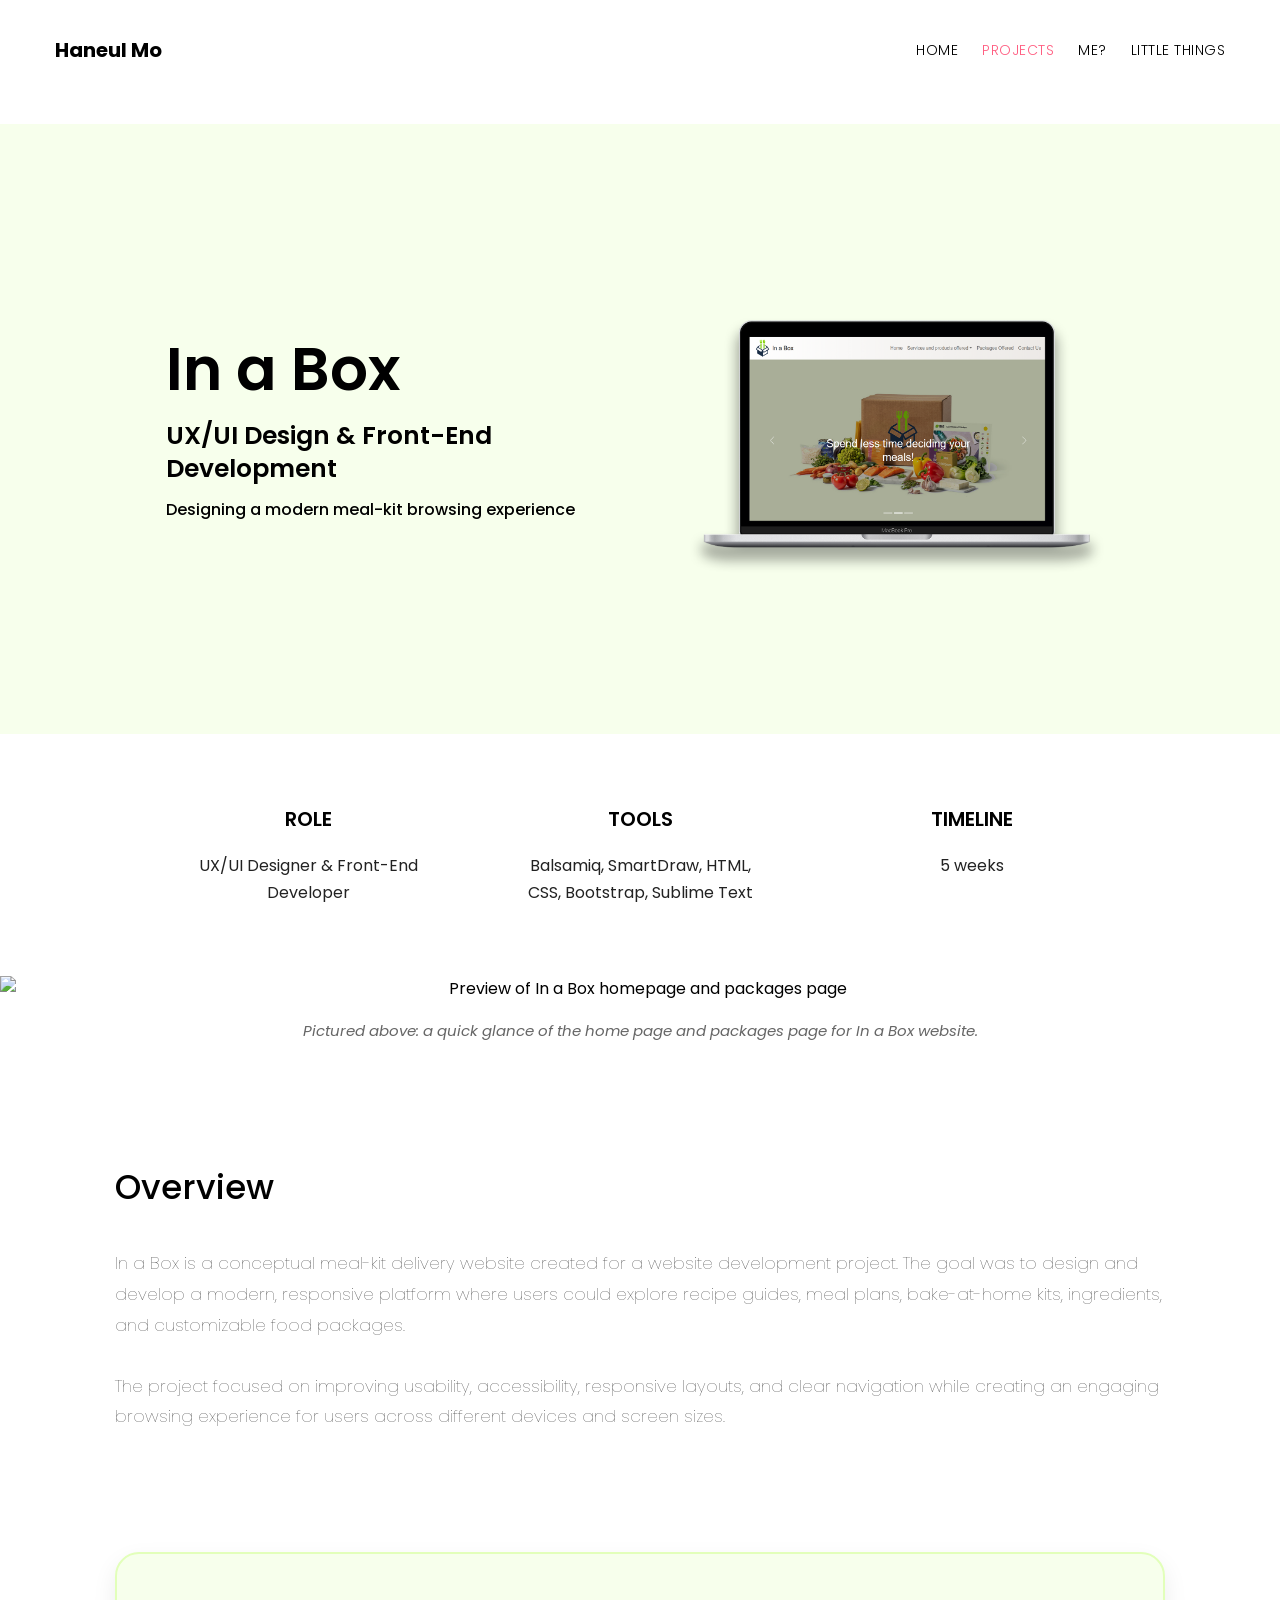
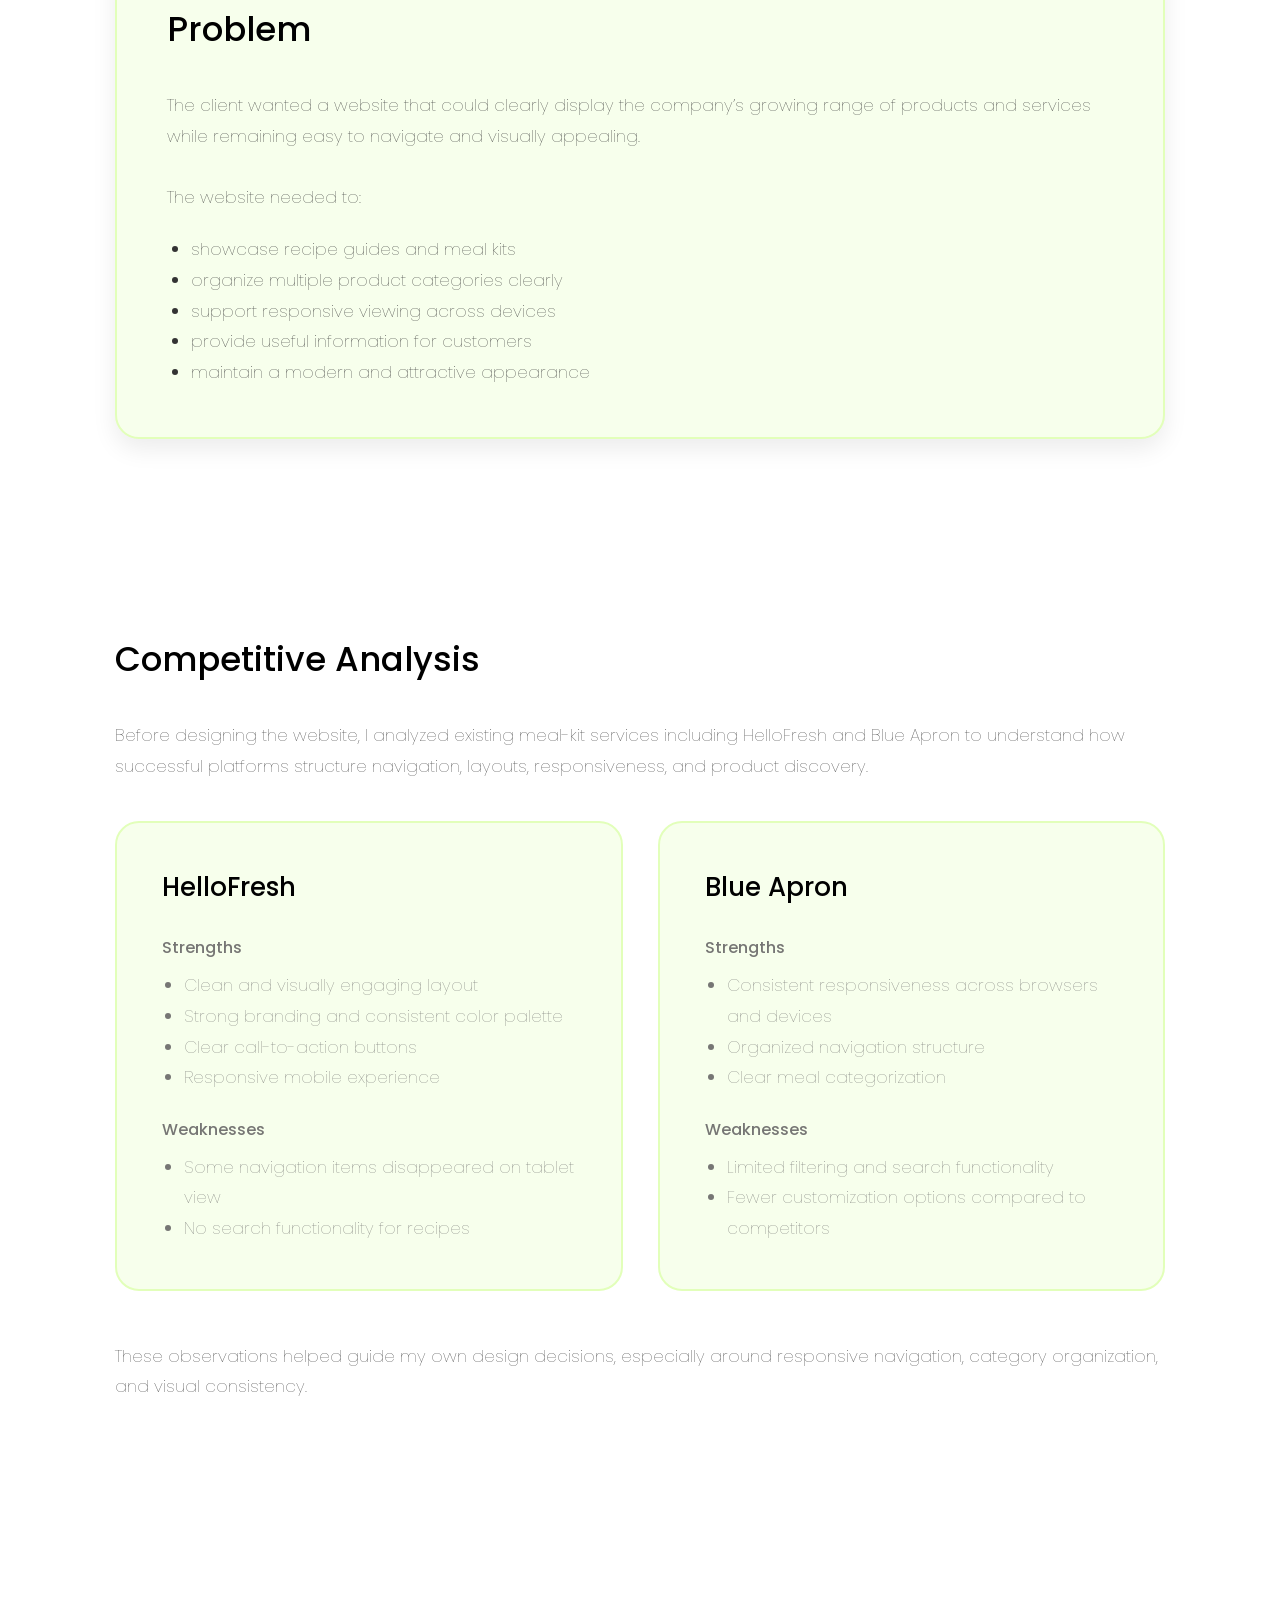
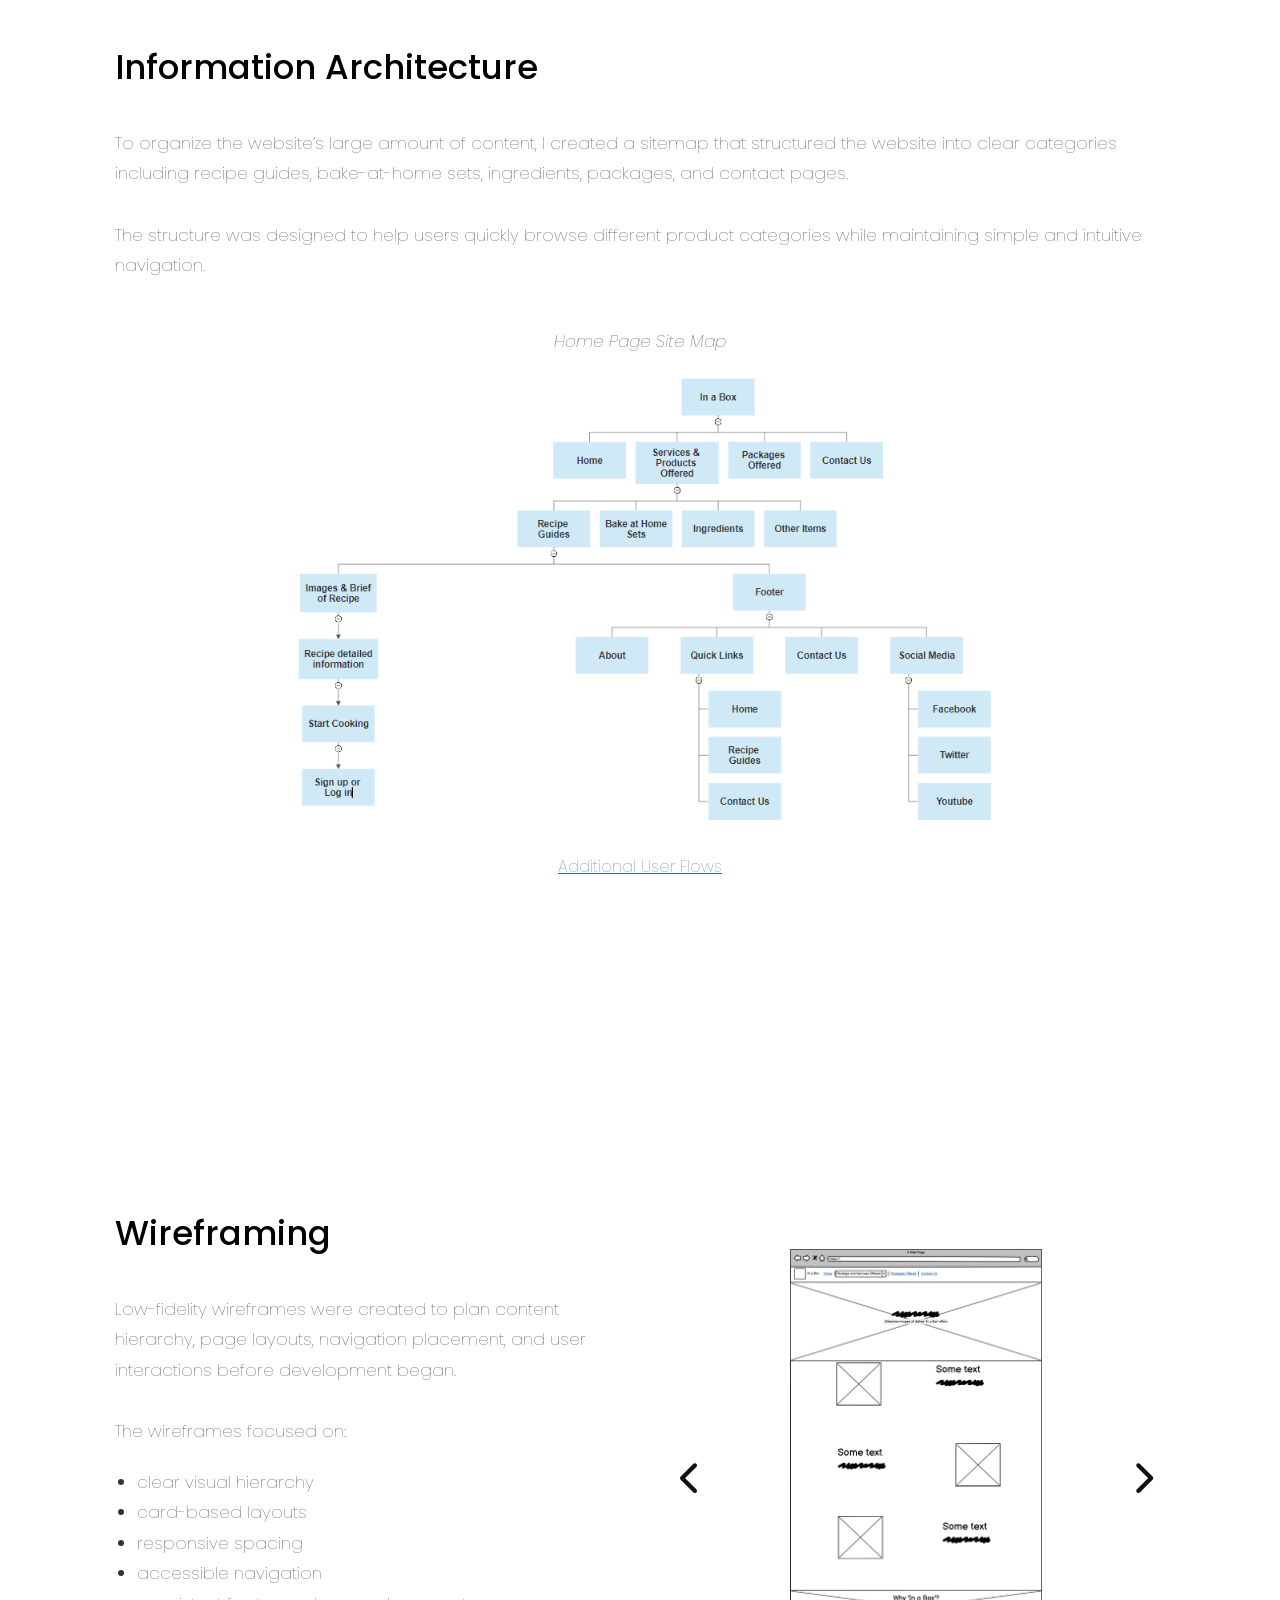
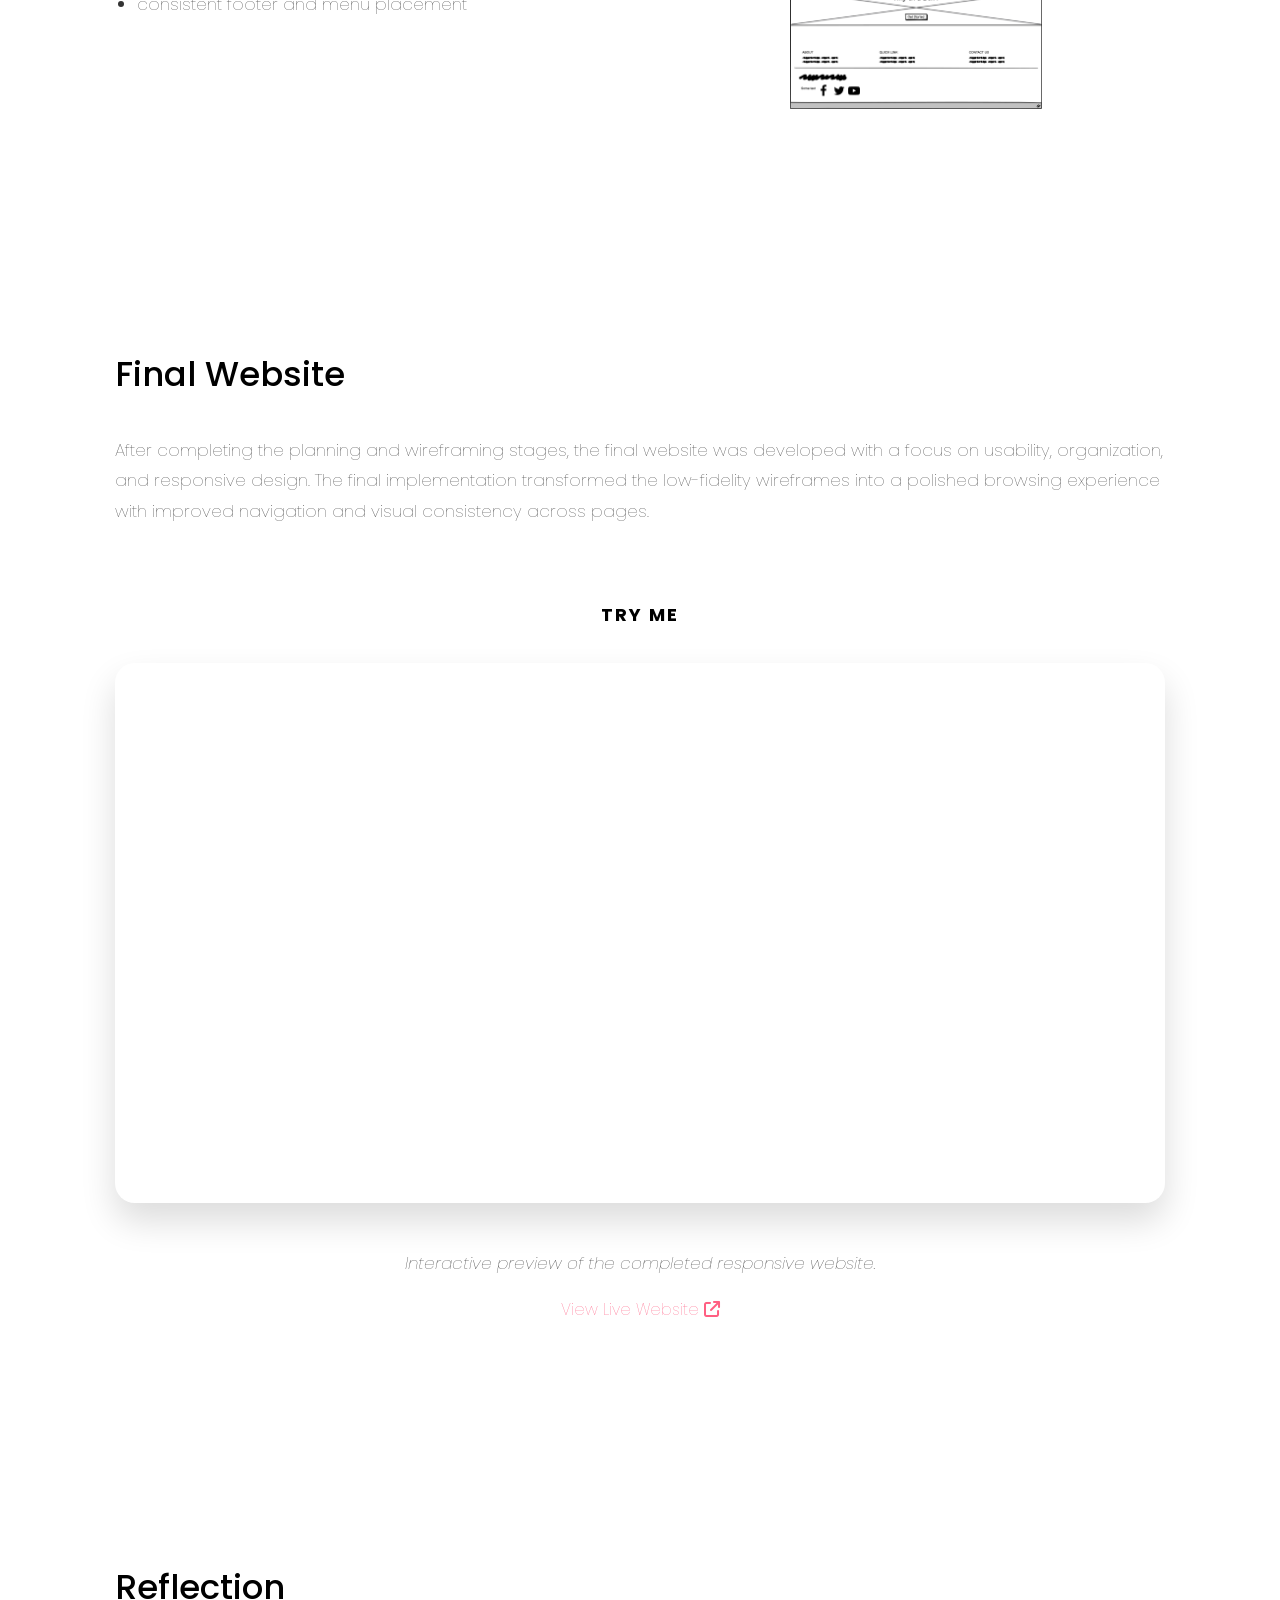
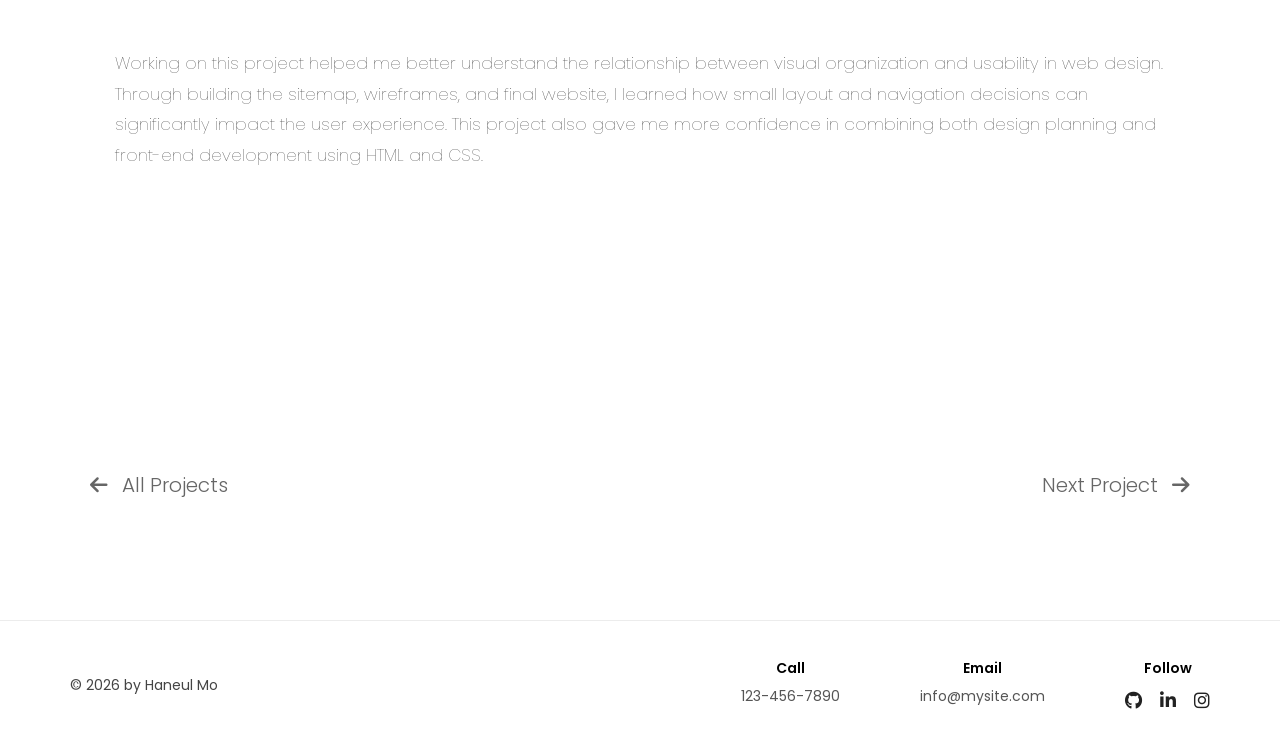
==== inabox.html @ 6cd1ddcf "Add files via upload" ====
<!DOCTYPE html>
<html lang="en">
<head>
  <link rel="stylesheet" href="https://cdnjs.cloudflare.com/ajax/libs/font-awesome/6.7.2/css/all.min.css">
  <link rel="preconnect" href="https://fonts.googleapis.com">
  <link rel="preconnect" href="https://fonts.gstatic.com" crossorigin>
  <link href="https://fonts.googleapis.com/css2?family=Poppins:wght@300;400;500;600;700;800&display=swap" rel="stylesheet">

  <meta charset="UTF-8">
  <meta name="viewport" content="width=device-width, initial-scale=1.0">
  <title>In a Box | Haneul Mo</title>
  <link rel="icon" type="image/png" href="images/favicon.png">
  <link rel="stylesheet" href="style.css">
</head>

<body>
  <header class="navbar">
    <a href="index.html" class="logo">Haneul Mo</a>

    <nav>
      <a href="index.html">Home</a>
      <a href="project.html" class="active">Projects</a>
      <a href="me.html">Me?</a>
      <a href="littlethings.html">Little Things</a>
    </nav>

    <div class="hamburger">
      <i class="fa-solid fa-bars"></i>
    </div>
  </header>

  <main class="case-page">

    <section class="case-hero">
      <div>
        <h1>In a Box</h1>
        <h2>UX/UI Design & Front-End Development</h2>
        <p>Designing a modern meal-kit browsing experience</p>
      </div>

      <img src="images/inabox_mockup.png" alt="In a Box website mockup">
    </section>
    
    <section class="case-info">
      <div>
        <h3>Role</h3>
        <p>UX/UI Designer & Front-End Developer</p>
      </div>

      <div>
        <h3>Tools</h3>
        <p>Balsamiq, SmartDraw, HTML, CSS, Bootstrap, Sublime Text</p>
      </div>

      <div>
        <h3>Timeline</h3>
        <p>5 weeks</p>
      </div>
    </section>

    <section class="case-preview">
  <img src="images/inabox-preview.png" alt="Preview of In a Box homepage and packages page">
  <p>Pictured above: a quick glance of the home page and packages page for In a Box website.</p>
</section>

    <section class="case-section">
      <h2>Overview</h2>
      <p>
        In a Box is a conceptual meal-kit delivery website created for a website
        development project. The goal was to design and develop a modern,
        responsive platform where users could explore recipe guides, meal plans,
        bake-at-home kits, ingredients, and customizable food packages. <br><br>
        The project focused on improving usability, accessibility, responsive layouts, 
        and clear navigation while creating an engaging browsing experience for users across different devices and screen sizes.
      </p>
    </section>
    
    <section class="case-section problem-card">
      <h2>Problem</h2>
      <p>
        The client wanted a website that could clearly display the company’s
        growing range of products and services while remaining easy to navigate
        and visually appealing.
        <br><br>
        The website needed to:
      </p>
      
      <ul>
        <li>showcase recipe guides and meal kits</li>
        <li>organize multiple product categories clearly</li>
        <li>support responsive viewing across devices</li>
        <li>provide useful information for customers</li>
        <li>maintain a modern and attractive appearance</li>
      </ul>
    </section>
    <br><br><br>

    <section class="case-section">
  <h2>Competitive Analysis</h2>
  <p>
    Before designing the website, I analyzed existing meal-kit services including
    HelloFresh and Blue Apron to understand how successful platforms structure
    navigation, layouts, responsiveness, and product discovery.
  </p>

  <div class="analysis-grid">
    <div class="analysis-card">
      <h3>HelloFresh</h3>
      <h4>Strengths</h4>
      <ul>
        <li>Clean and visually engaging layout</li>
        <li>Strong branding and consistent color palette</li>
        <li>Clear call-to-action buttons</li>
        <li>Responsive mobile experience</li>
      </ul>

      <h4>Weaknesses</h4>
      <ul>
        <li>Some navigation items disappeared on tablet view</li>
        <li>No search functionality for recipes</li>
      </ul>
    </div>

    <div class="analysis-card">
      <h3>Blue Apron</h3>
      <h4>Strengths</h4>
      <ul>
        <li>Consistent responsiveness across browsers and devices</li>
        <li>Organized navigation structure</li>
        <li>Clear meal categorization</li>
      </ul>

      <h4>Weaknesses</h4>
      <ul>
        <li>Limited filtering and search functionality</li>
        <li>Fewer customization options compared to competitors</li>
      </ul>
    </div>
  </div>
  <br>
  <br>
  <p>
    These observations helped guide my own design decisions, 
    especially around responsive navigation, category organization, and visual consistency. 
  </p>
</section>

<section class="case-section">
  <h2>Information Architecture</h2>
  <p>
    To organize the website’s large amount of content, I created a sitemap that
    structured the website into clear categories including recipe guides,
    bake-at-home sets, ingredients, packages, and contact pages.
    <br><br>
    The structure was designed to help users quickly browse different product 
    categories while maintaining simple and intuitive navigation.
  </p>
  <p class="image-caption">Home Page Site Map</p>
  <img 
  class="case-image clickable-image" 
  src="images/inabox-sitemap.png" 
  alt="In a Box sitemap"
  id="openWorkflow"
>

<a href="#" class="workflow-link" id="openWorkflowLink">
  Additional User Flows
</a>

<div class="workflow-modal" id="workflowModal">
  <button class="modal-close" id="closeWorkflow">&times;</button>

  <button class="modal-arrow left" id="prevFlow">
    <i class="fa-solid fa-chevron-left"></i>
  </button>

  <div class="modal-content">
    <img id="workflowImage" src="images/userflow-home.png" alt="User flow image">
    <div class="modal-bottom">
      <p id="workflowLabel">Home</p>
      <p id="workflowCounter">1/7</p>
    </div>
  </div>

  <button class="modal-arrow right" id="nextFlow">
    <i class="fa-solid fa-chevron-right"></i>
  </button>
</div>
</section>

<section class="case-section wireframe-section">
  <div>
    <h2>Wireframing</h2>
    <p>
      Low-fidelity wireframes were created to plan content hierarchy, page
      layouts, navigation placement, and user interactions before development began.
      <br><br>
      The wireframes focused on:
    </p>

    <ul>
      <li>clear visual hierarchy</li>
      <li>card-based layouts</li>
      <li>responsive spacing</li>
      <li>accessible navigation</li>
      <li>consistent footer and menu placement</li>
    </ul>
  </div>

  <div class="wireframe-gallery">
  <button class="wireframe-arrow left" id="prevWireframe">
    <i class="fa-solid fa-chevron-left"></i>
  </button>

  <img 
    id="wireframePreview"
    src="images/wireframe-home.png"
    alt="Wireframe preview"
  >

  <button class="wireframe-arrow right" id="nextWireframe">
    <i class="fa-solid fa-chevron-right"></i>
  </button>
</div>

<div class="wireframe-modal" id="wireframeModal">
  <button class="wireframe-close" id="closeWireframe">&times;</button>

  <button class="wireframe-modal-arrow left" id="prevWireframeModal">
    <i class="fa-solid fa-chevron-left"></i>
  </button>

  <img 
    id="wireframeModalImage"
    src="images/wireframe-home.png"
    alt="Expanded wireframe"
  >

  <button class="wireframe-modal-arrow right" id="nextWireframeModal">
    <i class="fa-solid fa-chevron-right"></i>
  </button>
</div>
</section>

    <section class="case-section">
      <h2>Final Website</h2>
      <p>
        After completing the planning and wireframing stages, the final website
        was developed with a focus on usability, organization, and responsive design.
        The final implementation transformed the low-fidelity wireframes into a polished 
        browsing experience with improved navigation and visual consistency across pages.
      </p>
      <br><br><br>
      <h3 class="try-me">TRY ME</h3>

      <div class="website-embed">
        <iframe 
          src="https://chaneulri.github.io/in-a-box-website/"
          title="In a Box Website Preview">
        </iframe>
      </div>
      <p class="image-caption">
      Interactive preview of the completed responsive website.
      </p>

      <div class="live-site">
  <a href="https://chaneulri.github.io/in-a-box-website/" target="_blank" class="visit-btn1">
    View Live Website <i class="fa-solid fa-arrow-up-right-from-square"></i>
  </a>
</div>
    </section>

    <section class="case-section">
      <h2>Reflection</h2>
      <p>
        Working on this project helped me better understand the relationship
        between visual organization and usability in web design. Through building
        the sitemap, wireframes, and final website, I learned how small layout
        and navigation decisions can significantly impact the user experience.
        This project also gave me more confidence in combining both design planning 
        and front-end development using HTML and CSS.
      </p>
    </section>

    <section class="case-navigation">

    <div class="nav-links">

        <a href="project.html" class="text-link">
            <i class="fa-solid fa-arrow-left"></i>
            All Projects
        </a>

        <a href="vals-kitchen-split.html" class="text-link">
            Next Project
            <i class="fa-solid fa-arrow-right"></i>
        </a>

    </div>

</section>
  </main>

  <footer id="contact">
    <p>© 2026 by Haneul Mo</p>

    <div class="footer-info">
      <div>
        <h4>Call</h4>
        <p>123-456-7890</p>
      </div>

      <div>
        <h4>Email</h4>
        <p>info@mysite.com</p>
      </div>

      <div>
        <h4>Follow</h4>
        <div class="social-icons">
          <a href="https://github.com/YOURUSERNAME" target="_blank"><i class="fa-brands fa-github"></i></a>
          <a href="https://linkedin.com/in/YOURUSERNAME" target="_blank"><i class="fa-brands fa-linkedin-in"></i></a>
          <a href="https://instagram.com/YOURUSERNAME" target="_blank"><i class="fa-brands fa-instagram"></i></a>
        </div>
      </div>
    </div>
  </footer>

  <script src="script.js"></script>
</body>
</html>
---- style.css ----
* {
  margin: 0;
  padding: 0;
  box-sizing: border-box;
}

body {
  font-family: 'Poppins', sans-serif;
  color: #000;
  background: #fff;
}

a {
  text-decoration: none;
  color: inherit;
}

img {
  display: block;
  max-width: 100%;
}

/* STICKY NAV */

.navbar {
  position: sticky;
  top: 0;
  z-index: 1000;

  width: 100%;
  height: 100px;
  padding: 0 55px;

  display: flex;
  justify-content: space-between;
  align-items: center;

  background: #fff;
}

.logo {
  font-size: 20px;
  font-weight: 700;
}

nav {
  display: flex;
  gap: 24px;
}

nav a {
  font-size:14px;
  font-weight:300;
  letter-spacing:.5px;
  text-transform: uppercase;
}

nav a.active,
nav a:hover {
  color: #ff5f82;
}

/* HOME HERO */

.hero {
  min-height: calc(100vh - 100px);
  padding-bottom: 95px;

  display: flex;
  justify-content: center;
  align-items: center;

  background: linear-gradient(
    to right,
    #e6dace 0%,
    #e6dace 38%,
    #ffffff 38%,
    #ffffff 100%
  );
}

/* HOME CARD */

.hero-card {
  width: 950px;
  max-width: 90%;
  height: 500px;

  background: #f4ece6;

  display: grid;
  grid-template-columns: 38% 62%;

  padding: 80px 100px;

  box-shadow: 0 28px 45px rgba(0, 0, 0, 0.15);

  position: relative;
}

/* LEFT SIDE */

.profile-side {
  text-align: center;
}

.profile-side img {
  width: 200px;
  height: 200px;
  object-fit: cover;
  border-radius: 50%;
  margin: 50px auto 0;
}

.profile-side h2 {
  margin-top: 38px;
  font-size: 25px;
  font-weight: 800;
}

.pink-line {
  width: 63px;
  height: 2px;
  background: #ff5f82;
  margin: 28px auto 0;
}

/* RIGHT SIDE */

.intro-side {
  padding-left: 55px;
}

.intro-side h1 {
  font-size: 20px;
  font-weight: 500;
  margin-bottom: 26px;
  margin-top: 50px;
}

.intro-side p {
  font-size: 16px;
  line-height: 1.6;
  max-width: 500px;
  margin-bottom: 30px;
}

.buttons {
  display: flex;
  gap: 20px;
  margin-top: 45px;
}

.btn {
  width: 170px;
  height: 40px;
  border-radius: 999px;

  display: flex;
  align-items: center;
  justify-content: center;

  font-size: 16px;
  font-weight: 500;
}

.muted {
  background: #ff5f82;
  color: #fff;
  border: 1.5px solid #ff5f82;
  transition: all 0.25s ease;
}

.muted:hover {
  background: #fff;
  color: #ff5f82;
  border-color: #ff5f82;
}

.outline {
  border: 1.5px solid #000;
  color: #000;
}

.outline:hover {
  background: #000;
  color: #fff;
}

/* SOCIAL BAR UNDER CARD */

.card-footer {
  position: absolute;
  left: 0;
  bottom: -65px;

  width: 100%;
  height: 65px;

  background: #fff;

  display: flex;
  justify-content: center;
  align-items: center;
  gap: 28px;

  box-shadow: 0 18px 35px rgba(0, 0, 0, 0.12);
}

.card-footer a {
  font-size: 20px;
  color: #222;
  transition: 0.25s;
}

.card-footer a:hover {
  color: #ff5f82;
  transform: translateY(-2px);
}

/* FOOTER */

footer {
  width: 100%;
  min-height: 130px;

  display: flex;
  justify-content: space-between;
  align-items: center;

  padding: 35px 70px;

  background: #fff;
  border-top: 1px solid #ececec;
}

footer > p {
  font-size: 14px;
  color: #444;
}

.footer-info {
  display: flex;
  gap: 80px;
  text-align: center;
}

.footer-info h4 {
  font-size: 14px;
  font-weight: 600;
  margin-bottom: 8px;
}

.footer-info p {
  font-size: 14px;
  color: #555;
  line-height: 1.4;
}

.social-icons {
  display: flex;
  justify-content: center;
  gap: 18px;
}

.social-icons a {
  font-size: 18px;
  color: #222;
  transition: 0.25s;
}

.social-icons a:hover {
  color: #ff5f82;
  transform: translateY(-2px);
}

/* HAMBURGER */

.hamburger {
  display: none;
  font-size: 24px;
  cursor: pointer;
}

/* PROJECT PAGE */

.projects-page {
  min-height: calc(100vh - 150px);
  padding: 90px 8% 120px;
  background: #fff;
}

.project-grid {
  width: min(1250px, 100%);
  margin: 0 auto;

  display: grid;
  grid-template-columns: repeat(2, 1fr);
  gap: 48px 34px;
}

.project-tile {
  position: relative;
  height: 335px;

  display: block;
  overflow: hidden;

  border-radius: 18px;
}

.project-tile img {
  width: 100%;
  height: 100%;
  object-fit: cover;

  transition: 0.35s ease;
}

.project-overlay {
  position: absolute;
  inset: 0;

  background: rgba(0, 0, 0, 0.45);

  display: flex;
  flex-direction: column;
  justify-content: center;
  align-items: center;

  color: #fff;
  text-align: center;

  opacity: 0;
  transition: 0.35s ease;
}

.project-overlay h2 {
  font-size: 24px;
  font-weight: 700;
}

.project-overlay p {
  font-size: 14px;
  margin-top: 4px;
}

.project-tile:hover img {
  transform: scale(1.04);
}

.project-tile:hover .project-overlay {
  opacity: 1;
}

/* IN A BOX PAGE */

.case-page {
  width: 100%;
  margin: 0;
}

/* GREEN HERO SECTION */

.case-hero {
  width: 100%;
  min-height: 610px;

  background: #F7FFEC;

  display: grid;
  grid-template-columns: 1fr 1fr;
  align-items: center;
  gap: 80px;

  padding: 0 13%;
  margin-top:24px;
}

.case-hero h1 {
  font-size: 60px;
  font-weight: 600;
  line-height: 1.1;
  margin-bottom: 18px;
}

.case-hero h2 {
  font-size: 25px;
  font-weight: 600;
  line-height: 1.3;
  margin-bottom: 12px;
}

.case-hero p {
  font-size: 16px;
  font-weight: 500;
}

.case-hero img {
  width: 100%;
  max-width: 560px;
  margin: 0 auto;
}

/* CASE STUDY CONTENT */

.case-info {
  width: min(1200px, 70%);
  margin: 70px auto;

  display: grid;
  grid-template-columns: repeat(3, 1fr);
  text-align: center;
  gap: 100px;
}

.case-info h3 {
  font-size: 20px;
  font-weight: 600;
  text-transform: uppercase;
  margin-bottom: 18px;
}

.case-info p {
  font-size: 16px;
  line-height: 1.7;
  color: #222;
}

.case-section {
  font-weight: 100;
  width: min(1050px, 88%);
  margin: auto;
  padding:120px 0;
}

.case-section h2 {
  font-weight: 500;
  font-size: 34px;
  margin-bottom: 35px;
}

.case-section p,
.case-section li {
  font-size: 17px;
  line-height: 1.8;
  color: #333;
}

.problem-card {
  padding: 50px;
  border: 2px solid #e2ffba;
  background-color: #f7ffec;
  border-radius: 24px;
  box-shadow: 0 10px 24px rgba(0, 0, 0, 0.08);
}

.problem-card ul {
  margin-top: 22px;
  padding-left: 24px;
}

.website-embed {
  margin-top: 35px;
  width: 100%;
  height: 540px;
  border-radius: 20px;
  overflow: hidden;
  box-shadow: 0 18px 35px rgba(0, 0, 0, 0.14);
}

.website-embed iframe {
  width: 100%;
  height: 100%;
  border: none;
}

.visit-btn {
  display: inline-flex;
  margin-top: 24px;
  padding: 12px 28px;
  border-radius: 999px;
  background: #ff5f82;
  color: white;
  font-weight: 500;
  border: 1.5px solid #ff5f82;
}

.visit-btn:hover {
  background: white;
  color: #ff5f82;
}

/* TABLET */

@media (max-width: 1100px) {
  .hero {
    padding: 70px 0 130px;
  }

  .hero-card {
    width: 85%;
    min-width: 0;
    height: auto;
    grid-template-columns: 1fr;
    text-align: center;
    padding: 60px 40px 120px;
  }

  .intro-side {
    padding-left: 0;
    margin-top: 50px;
  }

  .intro-side p {
    margin-left: auto;
    margin-right: auto;
  }

  .buttons {
    justify-content: center;
  }

  .card-footer {
    bottom: 0;
  }

  .case-hero {
    padding: 80px 8%;
    gap: 50px;
  }

  .case-hero h1 {
    font-size: 52px;
  }

  .case-hero h2 {
    font-size: 24px;
  }
}

/* PROJECT PAGE RESPONSIVE */

@media (max-width: 800px) {
  .projects-page {
    padding: 60px 7% 90px;
  }

  .project-grid {
    grid-template-columns: 1fr;
    gap: 32px;
  }

  .project-tile {
    height: 260px;
  }

  .case-hero {
    grid-template-columns: 1fr;
    text-align: center;
    min-height: auto;
    padding: 80px 8%;
  }

  .case-hero img {
    max-width: 470px;
  }

  .case-info {
    grid-template-columns: 1fr;
    gap: 35px;
    margin: 70px auto 90px;
  }

  .problem-card {
    padding: 32px 24px;
  }

  .website-embed {
    height: 420px;
  }
}

/* MOBILE */

@media (max-width: 650px) {
  .navbar {
    height: auto;
    padding: 22px 25px;
    flex-direction: row;
    justify-content: space-between;
  }

  .logo {
    font-size: 24px;
  }

  .hamburger {
    display: block;
  }

  nav {
    position: absolute;
    top: 75px;
    right: 25px;

    display: none;
    flex-direction: column;
    gap: 18px;

    width: 190px;
    padding: 22px;

    background: #fff;
    box-shadow: 0 18px 35px rgba(0, 0, 0, 0.12);
    border-radius: 0 0 18px 18px;
  }

  nav.show {
    display: flex;
  }

  nav a {
    font-size: 13px;
    text-align: right;
  }

  .hero {
    min-height: auto;
    padding: 0 0 45px;
    background: #e6dace;
  }

  .hero-card {
    width: 85%;
    max-width: 360px;
    height: auto;
    min-height: 580px;

    grid-template-columns: 1fr;

    padding: 0 32px 90px;

    text-align: center;
  }

  .profile-side img {
    display: block;
    width: 170px;
    height: 170px;
    margin: 28px auto 0;
  }

  .profile-side h2 {
    font-size: 24px;
    margin-top: 8px;
  }

  .pink-line {
    margin: 22px auto 0;
  }

  .intro-side {
    padding-left: 0;
    margin-top: 75px;
  }

  .intro-side h1 {
    font-size: 22px;
    margin-top: 0;
  }

  .intro-side p {
    font-size: 16px;
    max-width: 280px;
    margin-left: auto;
    margin-right: auto;
  }

  .buttons {
    flex-direction: column;
    align-items: center;
    gap: 16px;
    margin-top: 38px;
  }

  .btn {
    width: 190px;
    height: 38px;
    font-size: 14px;
  }

  .card-footer {
    bottom: 0;
    height: 52px;
    gap: 24px;
  }

  .card-footer a {
    font-size: 17px;
  }

  footer {
    min-height: auto;
    padding: 30px 24px;

    flex-direction: column;
    gap: 28px;

    text-align: center;
  }

  footer > p {
    font-size: 12px;
  }

  .footer-info {
    flex-direction: column;
    gap: 22px;
  }

  .footer-info h4,
  .footer-info p {
    font-size: 13px;
  }

  .projects-page {
    min-height: auto;
    padding: 45px 6% 75px;
  }

  .project-tile {
    height: 210px;
    border-radius: 14px;
  }

  .project-overlay {
    opacity: 1;
    background: rgba(0, 0, 0, 0.35);
  }

  .project-overlay h2 {
    font-size: 20px;
  }

  .case-hero {
    padding: 60px 7%;
  }

  .case-hero h1 {
    font-size: 40px;
  }

  .case-hero h2 {
    font-size: 20px;
  }

  .case-hero p {
    font-size: 15px;
  }

  .case-section {
    width: 88%;
  }

  .case-section h2 {
    font-size: 28px;
  }

  .case-section p,
  .case-section li {
    font-size: 15px;
  }

  .website-embed {
    height: 330px;
  }
}

/*case css*/

.case-preview {

    width: 100%;

    margin: 0 0;

    text-align: center;
}

.case-preview img {

    width: 100%;

    display: block;
}

.case-preview p{

    width:min(1000px,90%);

    margin:18px auto 0;

    font-size:15px;
    font-style:italic;
    color:#666;
}

.analysis-grid {
  display: grid;
  grid-template-columns: repeat(2, 1fr);
  gap: 35px;
  margin-top: 40px;
}

.analysis-card {
  background-color: #f7ffec;
  padding: 45px;
  border: 2px solid #e2ffba;
  border-radius: 24px;
}

.analysis-card h3 {
  font-weight: 500;
  font-size: 26px;
  margin-bottom: 28px;
}

.analysis-card h4 {
  color: #767674;
  font-weight: 500;
  margin: 24px 0 10px;
}

.analysis-card ul {
  color: #767674;
  padding-left: 22px;
}
.analysis-card li {
    color: #767674;
}

.wireframe-section {
  display: grid;
  grid-template-columns: 1fr 1fr;
  gap: 55px;
  align-items: center;
}

.wireframe-section ul {
  margin-top: 20px;
  padding-left: 22px;
}

@media (max-width: 800px) {
  .analysis-grid,
  .wireframe-section {
    grid-template-columns: 1fr;
  }

  .analysis-card {
    padding: 32px 24px;
  }
}

/*Site Map*/
.image-caption {
  text-align: center;
  font-size: 14px;
  font-style: italic;
  color: #111;
  margin: 45px 0 18px;
  margin-top:45px;
}

.case-image {
  width: 70%;
  max-width: 720px;
  margin: 0 auto;
  display: block;
}
.workflow-link {
  display: block;
  text-align: center;
  margin-top: 22px;
  color: #356ac3;
  text-decoration: underline;
}

.workflow-modal {
  position: fixed;
  inset: 0;
  z-index: 3000;

  display: none;
  justify-content: center;
  align-items: center;

  background: rgba(0, 0, 0, 0.88);
}

.workflow-modal.show {
  display: flex;
}

.modal-content {
  width: min(1000px, 78vw);
  max-height: 82vh;

  display: flex;
  flex-direction: column;
  align-items: center;
}

.modal-content img {
  width: 100%;
  max-height: 78vh;
  object-fit: contain;
  background: white;
}

.modal-bottom {
    width: 100%;
    height: 60px;

    background: #111;

    display: flex;
    justify-content: center;
    align-items: center;

    position: relative;
}

#workflowLabel {
    color: #fff;
    font-size: 22px;
    font-weight: 400;
}

#workflowCounter {
    display: block;
    position: absolute;
    right: 18px;

    color: #fff;
    font-size: 16px;
}

.modal-close {
  position: fixed;
  top: 35px;
  right: 45px;

  background: none;
  border: none;
  color: white;

  font-size: 46px;
  font-weight: 200;

  cursor: pointer;
  z-index: 3100;
}

.modal-arrow {
  position: fixed;
  top: 50%;
  transform: translateY(-50%);

  background: none;
  border: none;
  color: white;

  font-size: 46px;
  cursor: pointer;

  z-index: 3100;
  opacity: 0.9;
}

.modal-arrow.left {
  left: 55px;
}

.modal-arrow.right {
  right: 55px;
}

.modal-arrow:hover,
.modal-close:hover {
  color: #ff5f82;
}

.clickable-image {
  cursor: pointer;
}

@media (max-width: 800px) {
  .modal-content {
    width: 86vw;
  }

  .modal-arrow {
    font-size: 34px;
  }

  .modal-arrow.left {
    left: 18px;
  }

  .modal-arrow.right {
    right: 18px;
  }

  .modal-close {
    top: 24px;
    right: 24px;
    font-size: 38px;
  }
}

/* WIREFRAME GALLERY */

.wireframe-gallery {
  position: relative;
  width: 100%;
  height:460px;

  display: flex;
  justify-content: center;
  align-items: center;

  overflow: hidden;

  margin-top: 130px;
}

.wireframe-gallery img {
  max-height: 100%;
  max-width: 80%;
  object-fit: contain;
  cursor: pointer;
}

.wireframe-arrow {
  position: absolute;
  top: 50%;
  transform: translateY(-50%);

  background: none;
  border: none;

  color: #111;
  font-size: 34px;
  cursor: pointer;

  z-index: 5;
}

.wireframe-arrow.left {
  left: 12px;
}

.wireframe-arrow.right {
  right: 12px;
}

.wireframe-arrow:hover {
  color: #ff5f82;
}

/* EXPANDED WIREFRAME MODAL */

.wireframe-modal {
  position: fixed;
  inset: 0;
  z-index: 4000;

  display: none;
  justify-content: center;
  align-items: center;

  background: #fff;
}

.wireframe-modal.show {
  display: flex;
}

.wireframe-modal img {
  max-height: 88vh;
  max-width: 80vw;
  object-fit: contain;
}

.wireframe-close {
  position: fixed;
  top: 35px;
  right: 45px;

  background: none;
  border: none;

  color: #111;
  font-size: 50px;
  font-weight: 200;

  cursor: pointer;
  z-index: 4100;
}

.wireframe-modal-arrow {
  position: fixed;
  top: 50%;
  transform: translateY(-50%);

  background: none;
  border: none;

  color: #111;
  font-size: 42px;
  cursor: pointer;
  z-index: 4100;
}

.wireframe-modal-arrow.left {
  left: 55px;
}

.wireframe-modal-arrow.right {
  right: 55px;
}

.wireframe-close:hover,
.wireframe-modal-arrow:hover {
  color: #ff5f82;
}

@media (max-width: 800px) {
  .wireframe-gallery {
    height: 420px;
  }

  .wireframe-modal img {
    max-width: 88vw;
    max-height: 82vh;
  }

  .wireframe-modal-arrow.left {
    left: 18px;
  }

  .wireframe-modal-arrow.right {
    right: 18px;
  }

  .wireframe-close {
    top: 24px;
    right: 24px;
    font-size: 38px;
  }
}

/*Final Website*/
.try-me {
  text-align: center;
  font-size: 18px;
  font-weight: 700;
  letter-spacing: 2px;
  margin-bottom: 14px;
}

.live-site {
  display: flex;
  justify-content: center;
  color: #ff5f82;
}

/* ===========================
   END OF CASE STUDY
=========================== */

.case-navigation{

    width:min(1100px,90%);
    margin:180px auto 120px;
}

.nav-links{
    margin: 0;
    display:flex;
    justify-content:space-between;
    align-items:center;
}

.text-link{

    display:flex;
    align-items:center;
    gap:14px;
    margin: 0;
    font-size:20px;
    font-weight:300;

    color:#666;

    transition:.25s;
}

.text-link:hover{

    color:#ff5f82;

    transform:translateX(6px);
}

.text-link:first-child:hover{

    transform:translateX(-6px);
}
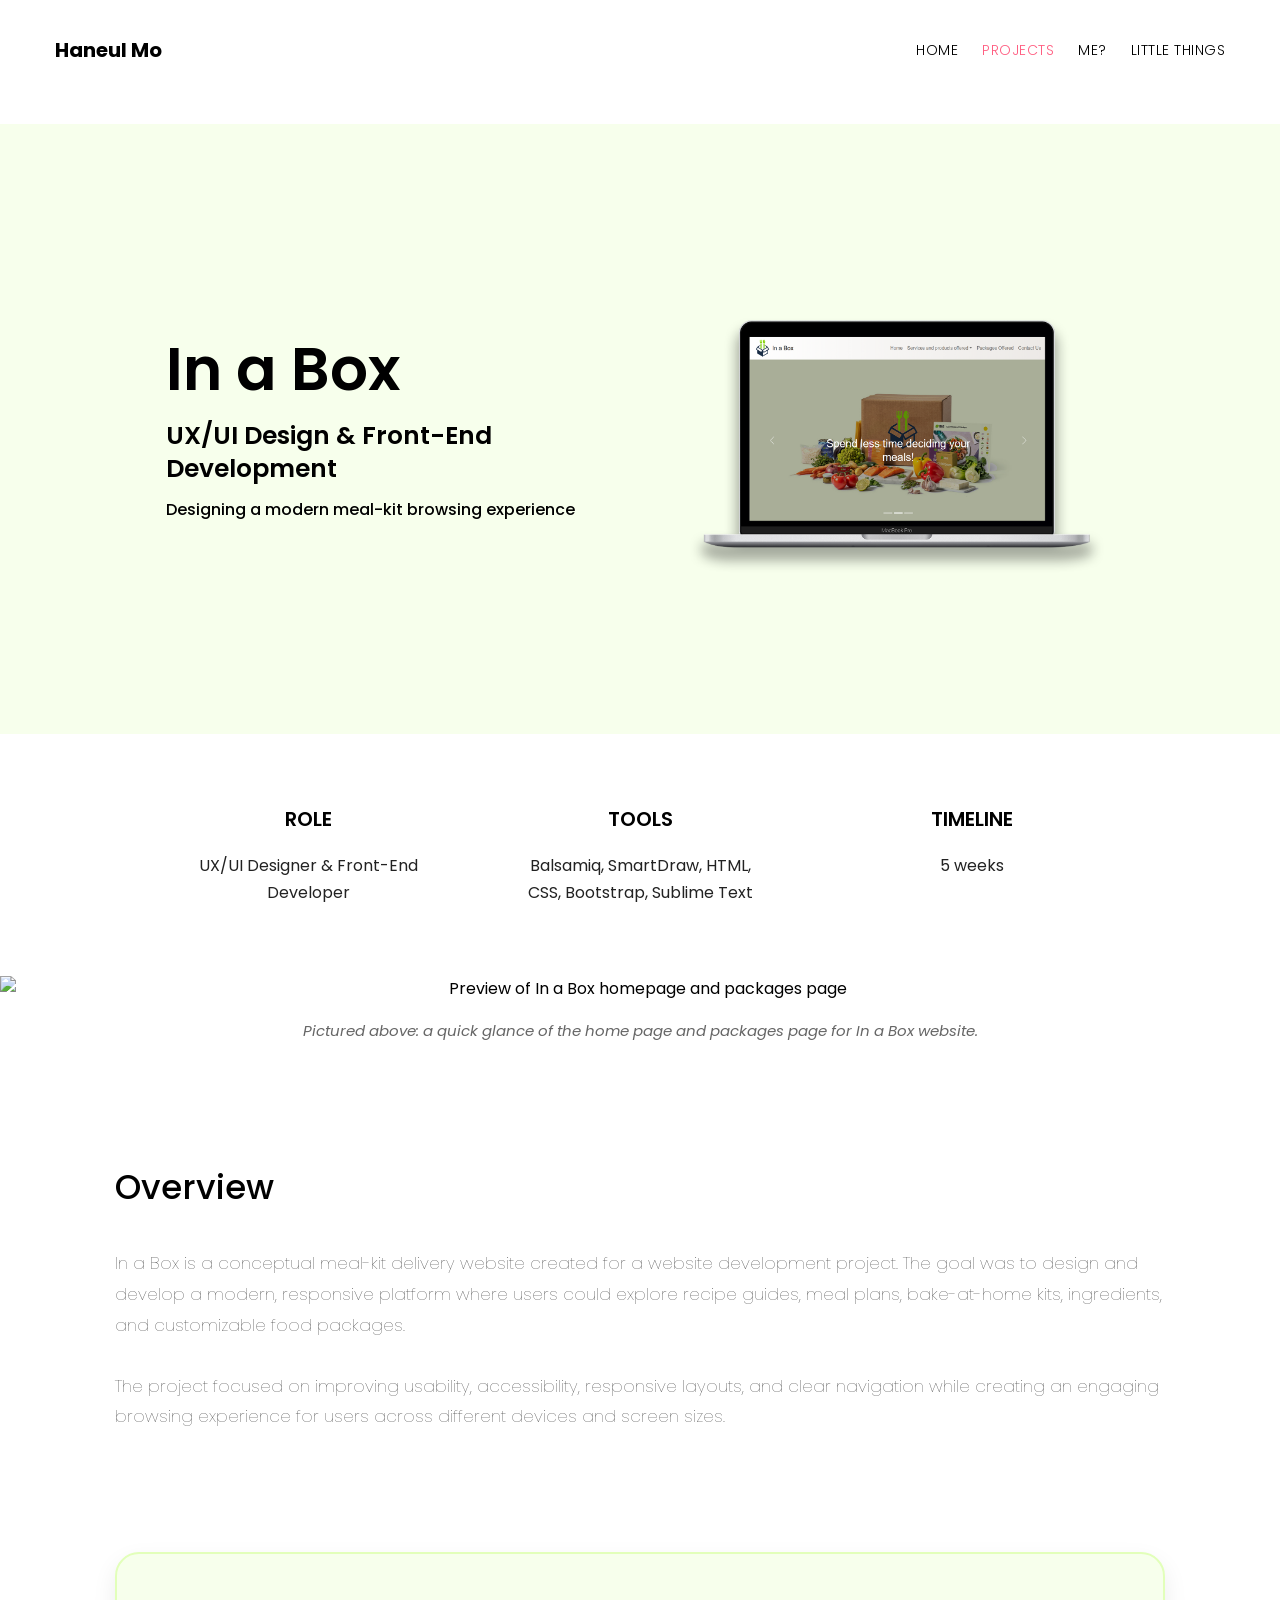
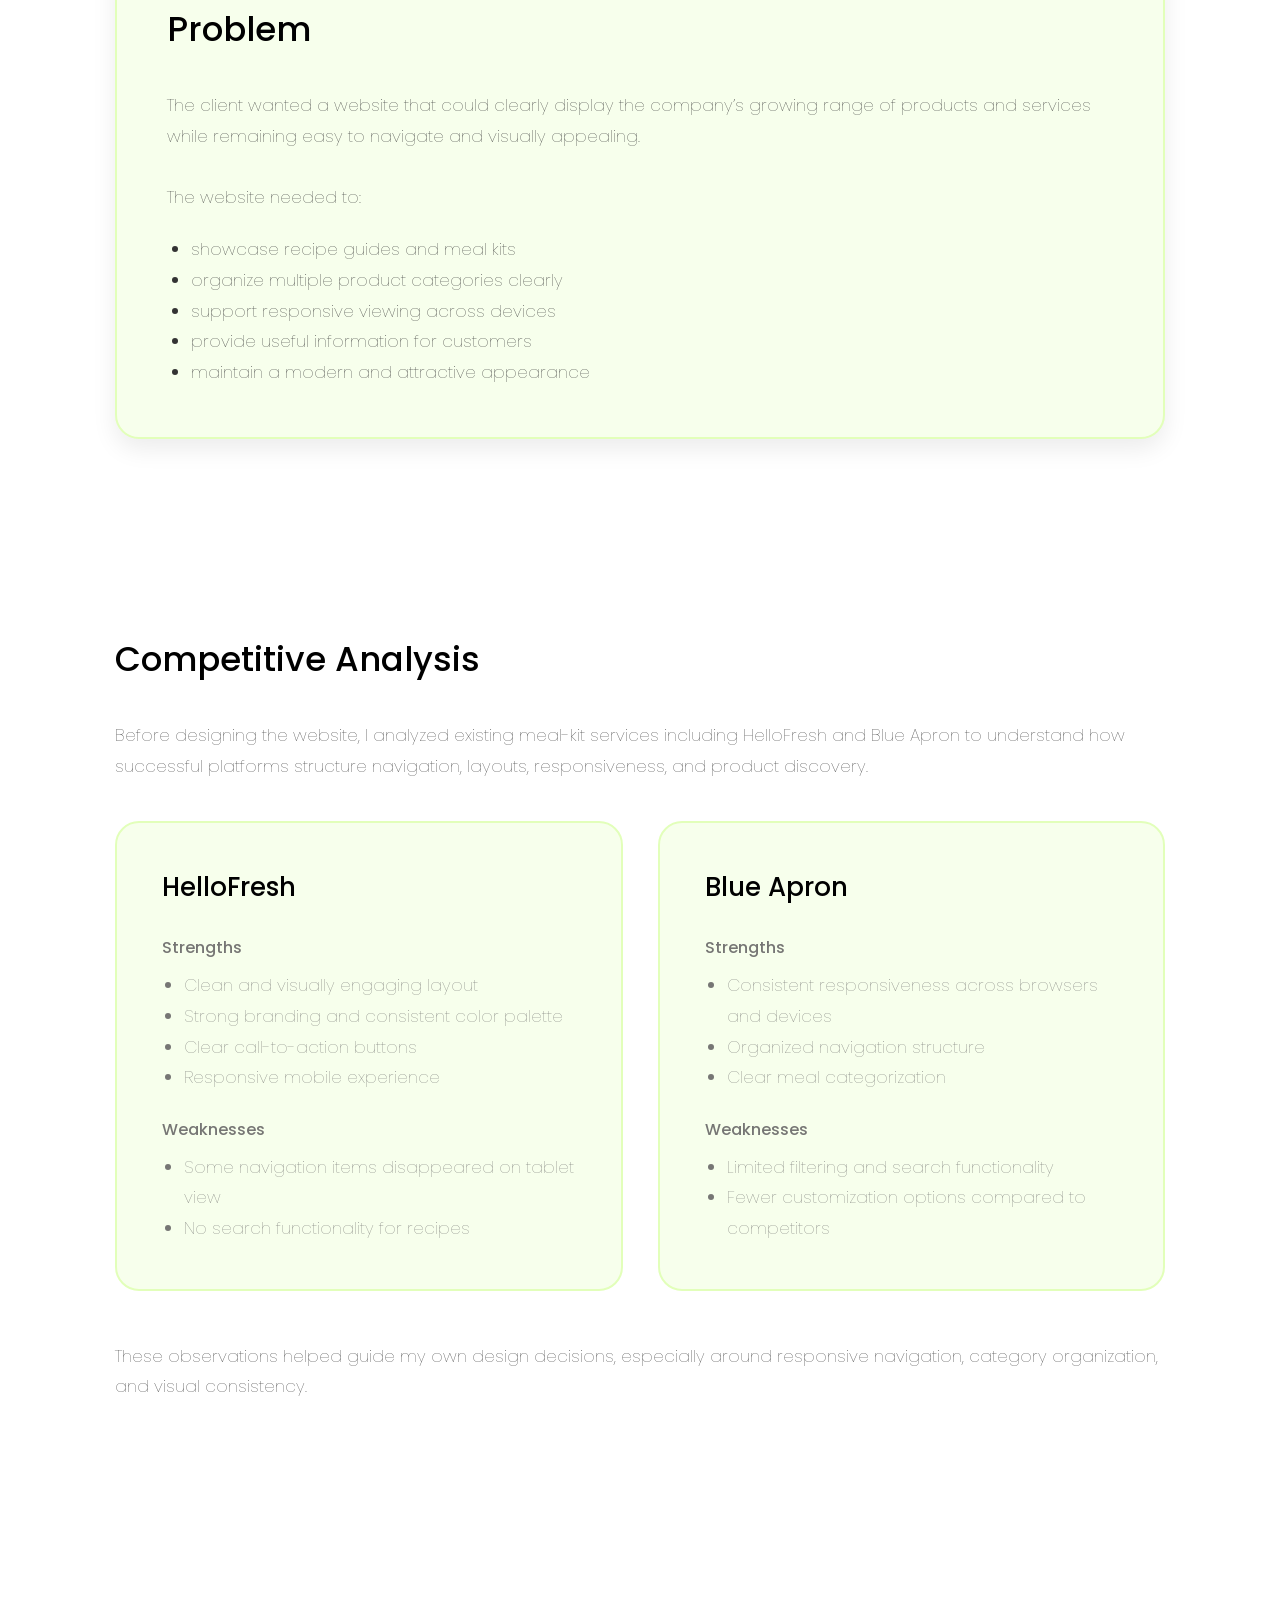
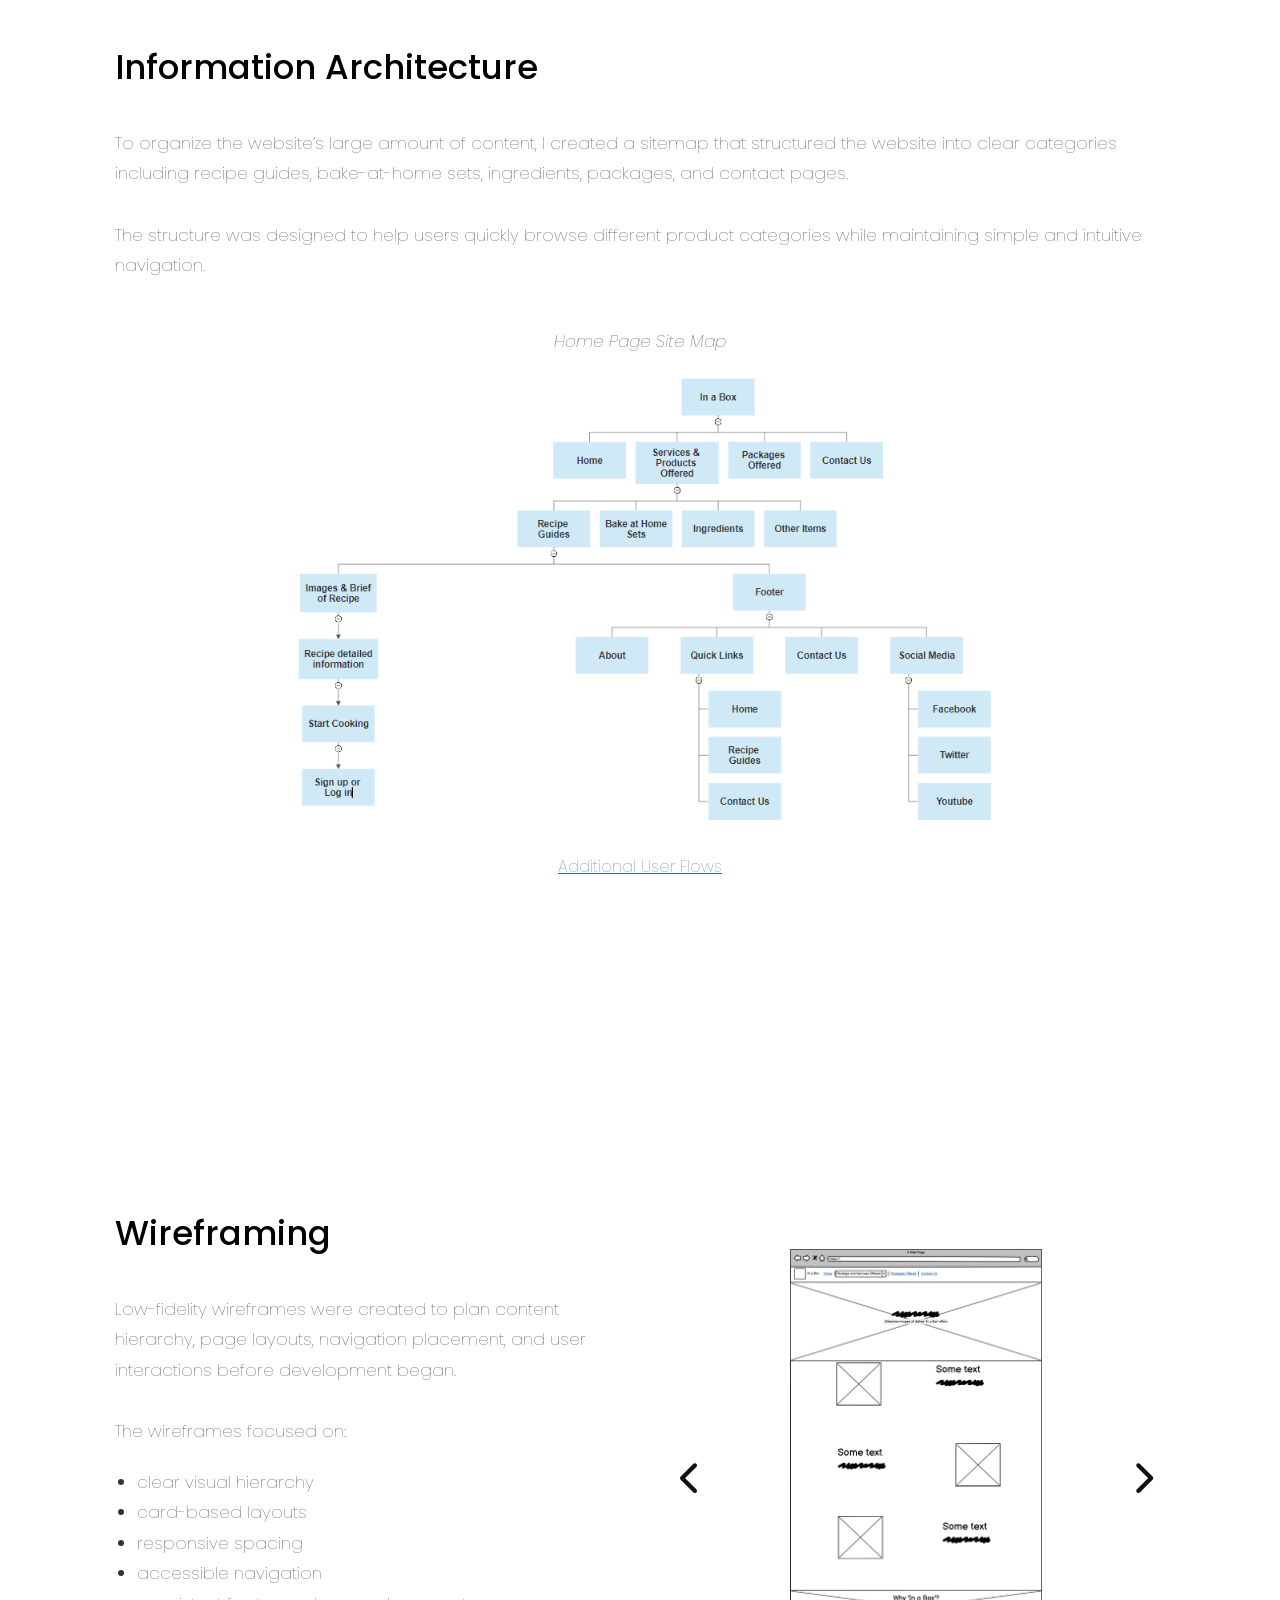
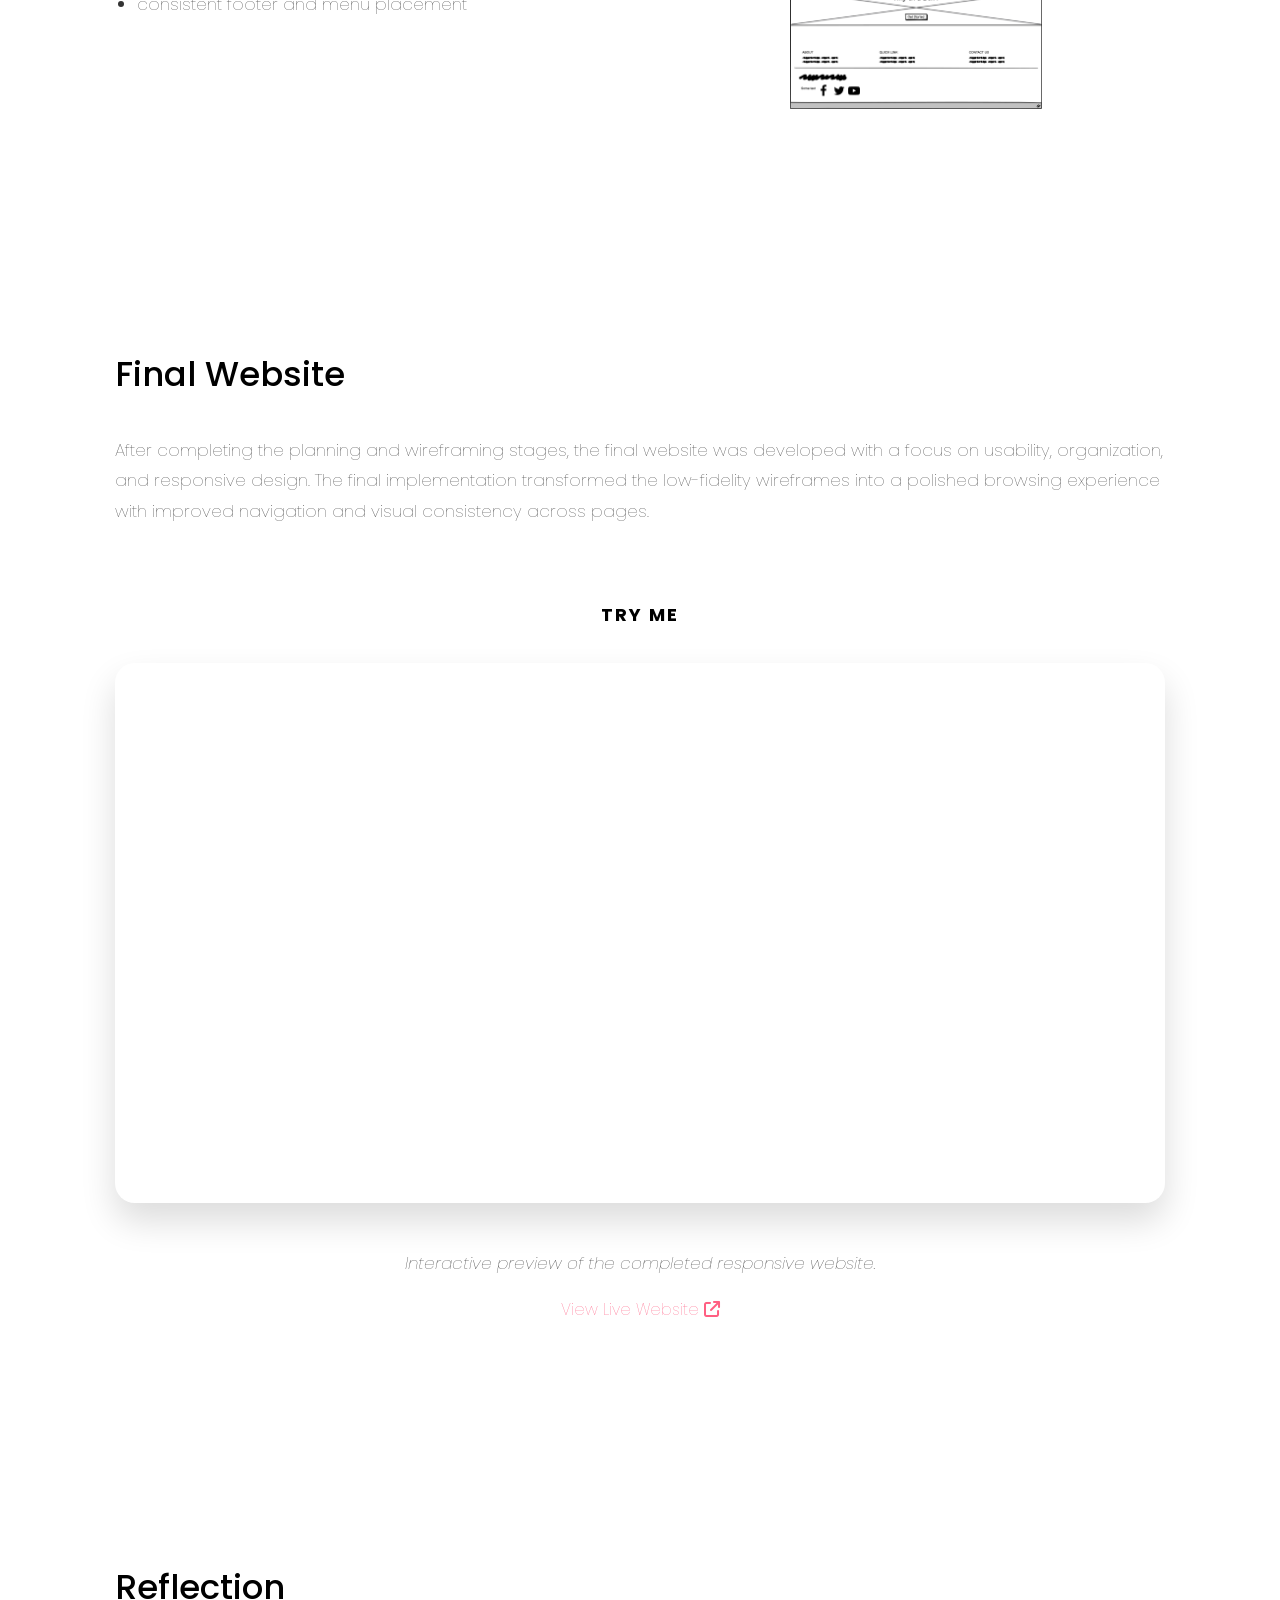
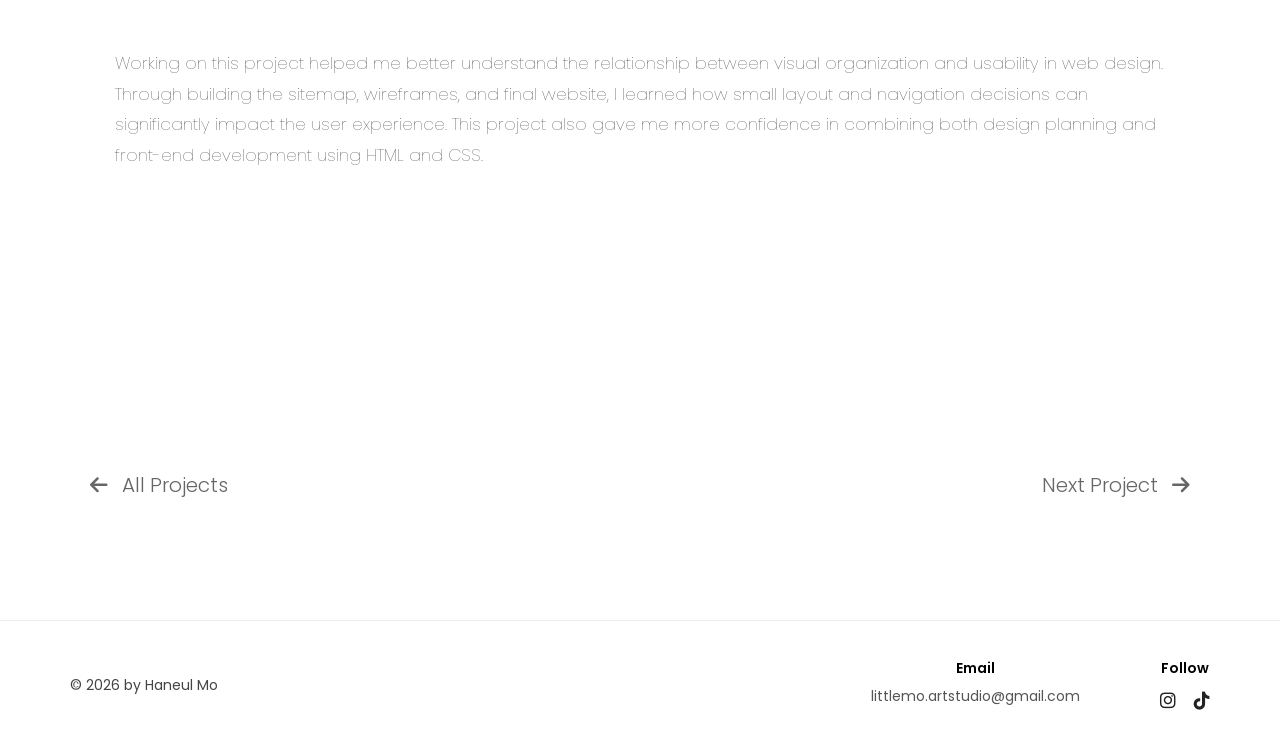
==== commit 65866b5c: "Add files via upload" ====
--- a/inabox.html
+++ b/inabox.html
@@ -301,31 +301,40 @@
 </section>
   </main>
 
-  <footer id="contact">
+   <footer id="contact">
     <p>© 2026 by Haneul Mo</p>
 
     <div class="footer-info">
       <div>
-        <h4>Call</h4>
-        <p>123-456-7890</p>
-      </div>
-
-      <div>
         <h4>Email</h4>
-        <p>info@mysite.com</p>
-      </div>
-
-      <div>
-        <h4>Follow</h4>
-        <div class="social-icons">
-          <a href="https://github.com/YOURUSERNAME" target="_blank"><i class="fa-brands fa-github"></i></a>
-          <a href="https://linkedin.com/in/YOURUSERNAME" target="_blank"><i class="fa-brands fa-linkedin-in"></i></a>
-          <a href="https://instagram.com/YOURUSERNAME" target="_blank"><i class="fa-brands fa-instagram"></i></a>
-        </div>
-      </div>
+        <p>littlemo.artstudio@gmail.com</p>
+      </div>
+
+      
+        <div>
+    <h4>Follow</h4>
+
+    <div class="social-icons">
+       <!-- <a href="https://github.com/YOURUSERNAME" target="_blank">
+            <i class="fa-brands fa-github"></i>
+        </a>
+
+        <a href="https://linkedin.com/in/YOURUSERNAME" target="_blank">
+            <i class="fa-brands fa-linkedin-in"></i>
+        </a> -->
+
+        <a href="https://instagram.com/littlemo_art" target="_blank">
+            <i class="fa-brands fa-instagram"></i>
+        </a>
+
+        <a href="https://tiktok.com/@littlemo_art" target="_blank">
+            <i class="fa-brands fa-tiktok"></i>
+        </a>
+    </div>
+</div>
+      
     </div>
   </footer>
-
   <script src="script.js"></script>
 </body>
 </html>
